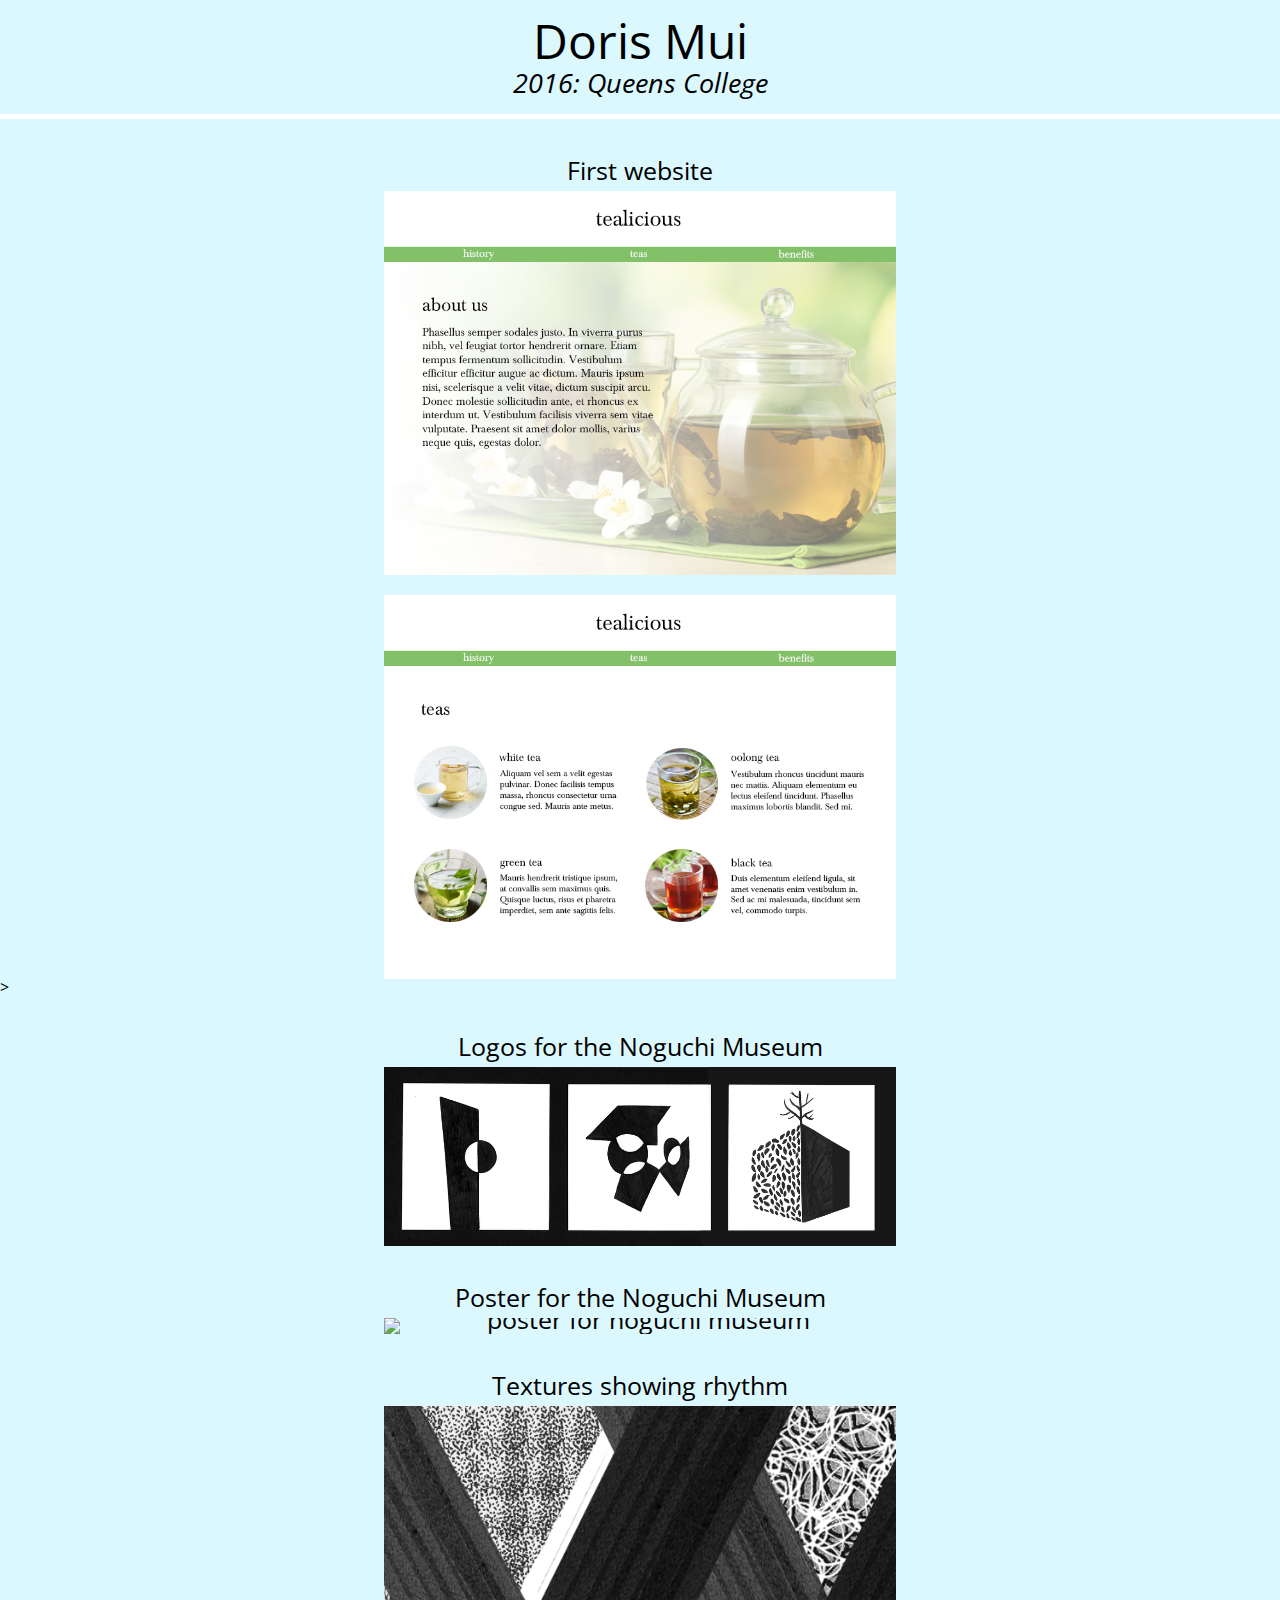
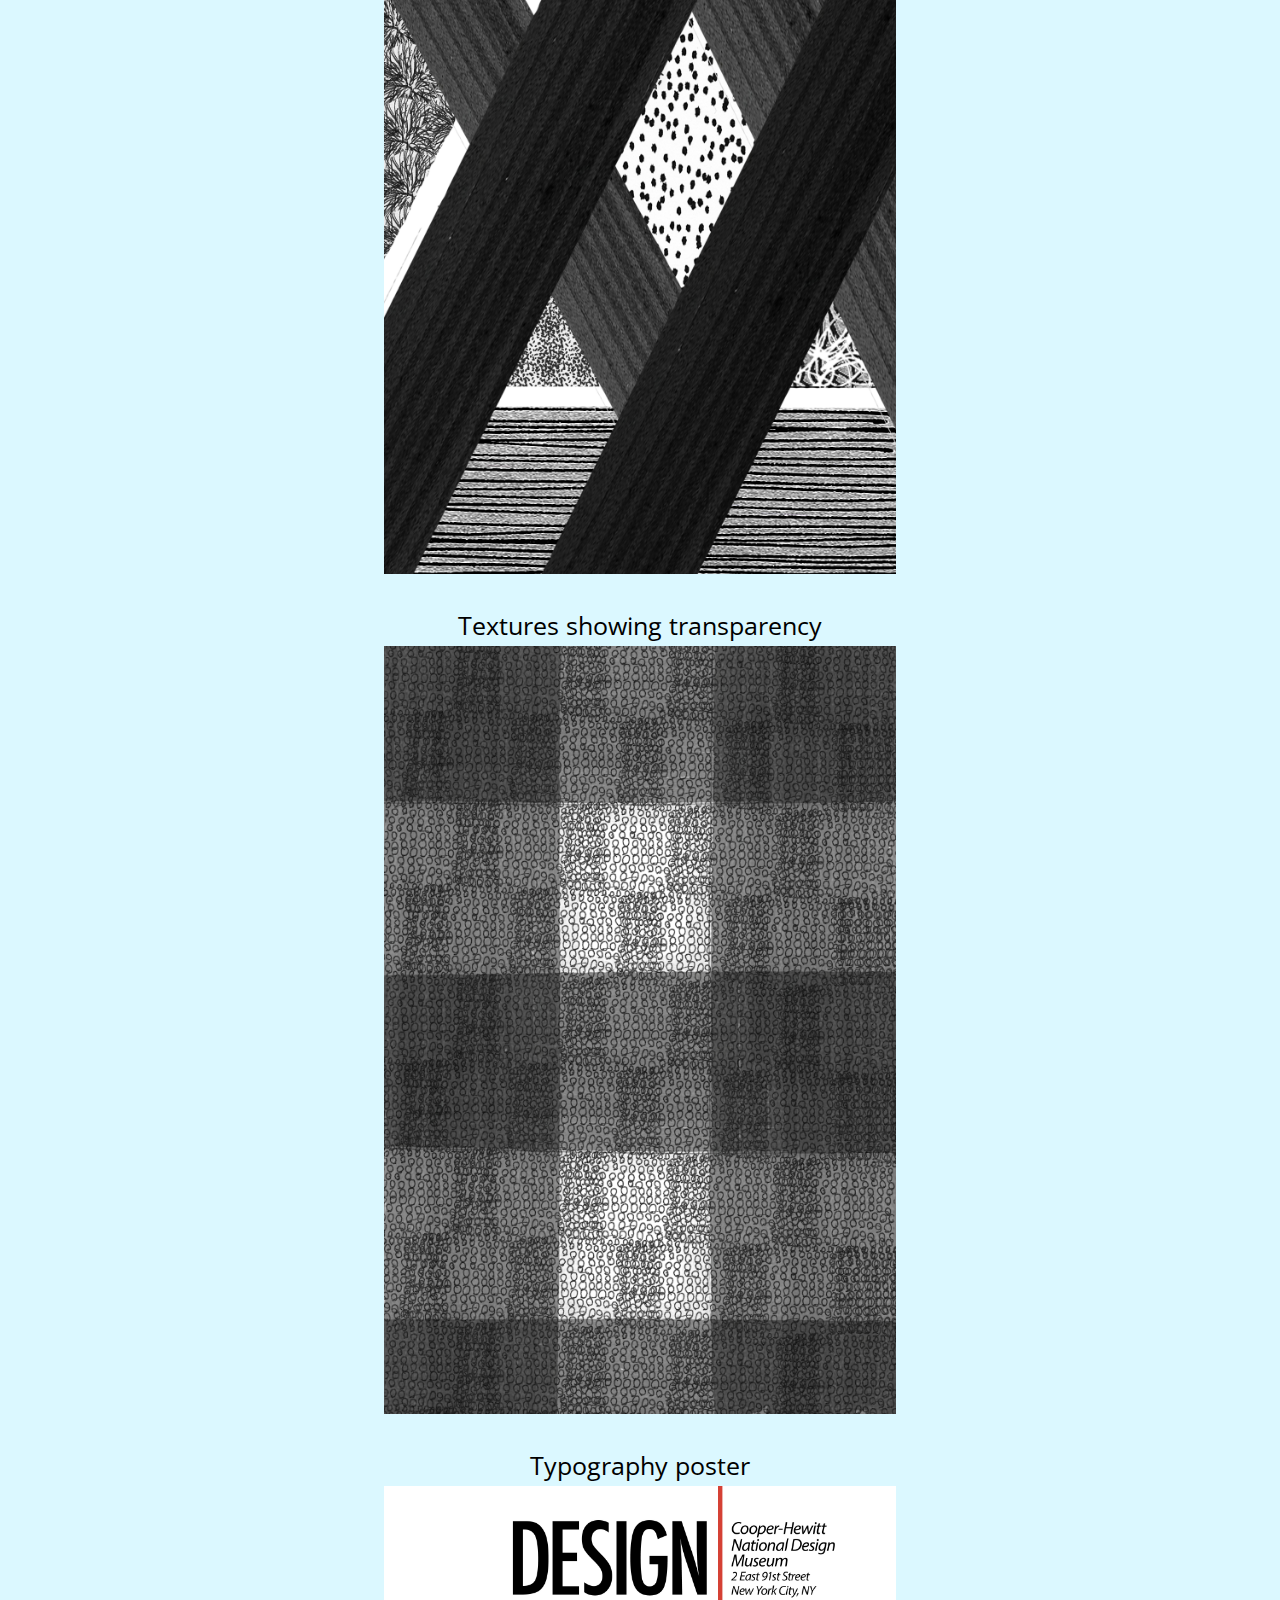
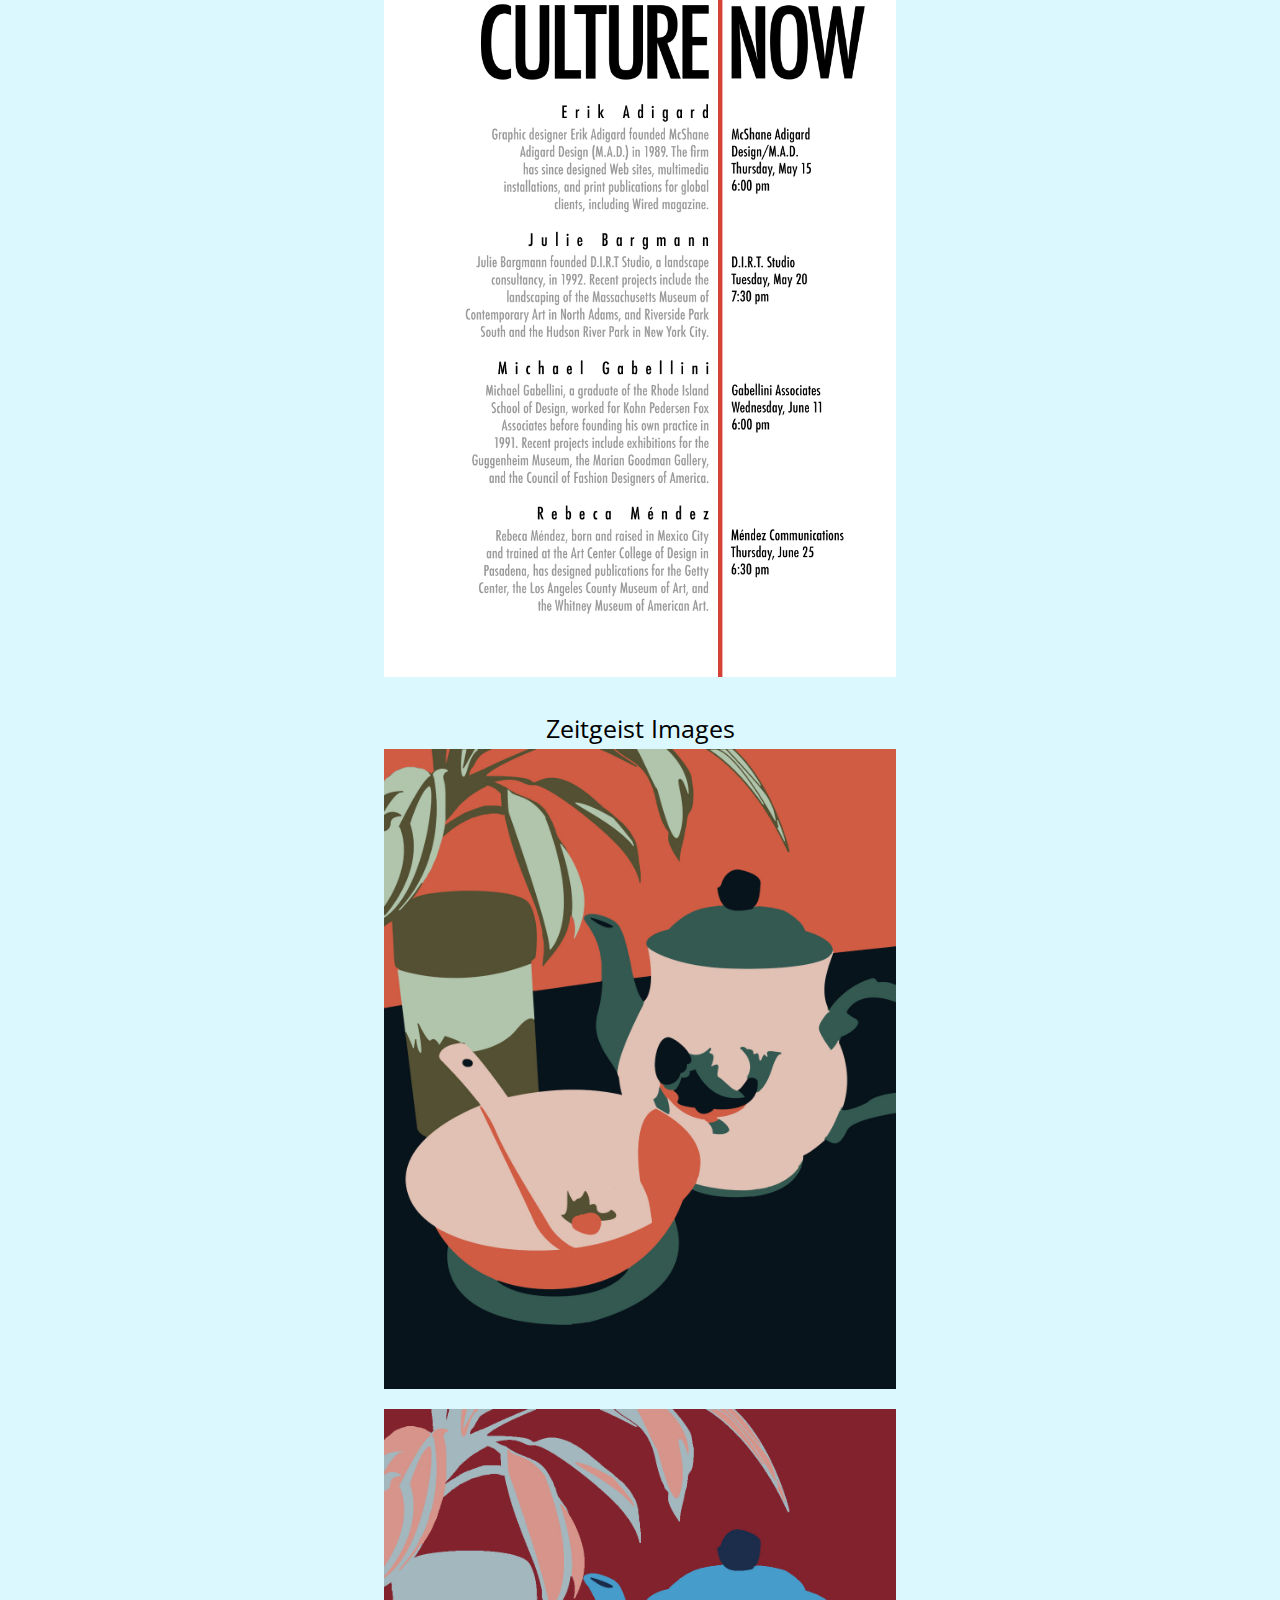
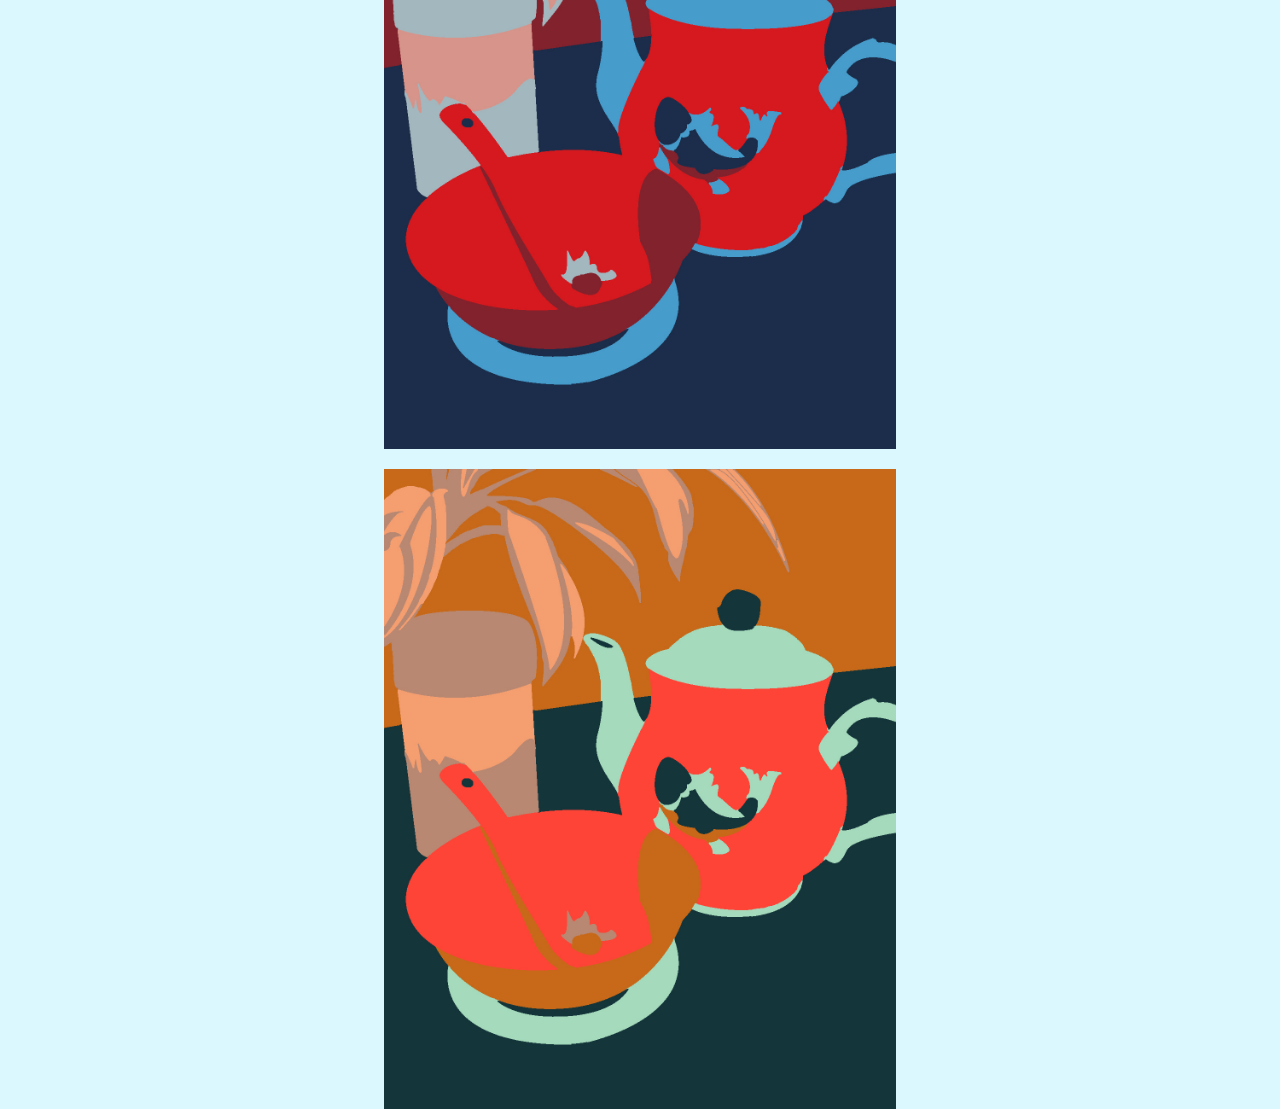
==== portfolio.html @ 387b8165 "Initial Commit" ====
<!DOCTYPE html>
<html lang="en">
<head>
   <meta charset="utf-8">
   <meta name="viewport" content="width=device-width,initial-scale=1">
   <title>Doris Mui | Portfolio</title>
   <link rel="stylesheet" href="reset.css">
   <link rel="stylesheet" href="portfolio-style.css">
   <link rel="stylesheet" href="https://fonts.googleapis.com/css?family=Open+Sans+Condensed:300">
</head>
<body>
	<p>Doris Mui</p>
	<p>2016: Queens College</p>
	<hr size="5px" color="white" noshade>
	<div>
		<p> First website </p>
	    <img src="img/tea-site-1.jpg" alt="first website">
	</div>
	<div>
	    <img src="img/tea-site-2.jpg" alt="first website">>
	</div>
	<div>
		<p> Logos for the Noguchi Museum
		<img src="img/noguchi-logos.jpg" alt="logos for noguchi museum">
	</div>
	<div>
		<p> Poster for the Noguchi Museum
		<img src="img/noguchi-poster.png" alt="poster for noguchi museum">
	</div>
	<div>
		<p> Textures showing rhythm </p>	
		<img src="img/rhythm.png" alt="textures showing rhythm">
	</div>
	<div>
		<p> Textures showing transparency </p>
		<img src="img/transparency.png" alt="textures showing transparency">
	</div>
	<div>
		<p> Typography poster </p>
		<img src="img/typography-poster.jpg" alt="typography poster">
	</div>
	<div>
		<p> Zeitgeist Images </p>
		<img src="img/zeitgeist-1.jpg" alt="zeitgeist">
		<img src="img/zeitgeist-2.jpg" alt="zeitgeist">
		<img src="img/zeitgeist-3.jpg" alt="zeitgeist">
	</div>
</body>
---- portfolio-style.css ----
body {
	background-color: #dbf8ff;
    font-family: 'Open Sans Condensed', sans-serif;
}
p {
	text-align: center;
	font-size: 3rem;
	margin-top: 40px;
	margin-bottom: 0px;
	line-height: 2px;
}
p+p {
	font-size: 27px;
	margin-bottom: 30px;
	font-style: italic;
}
div p {
	margin-top: 50px;
	font-size: 25px;
}
img {
	display: block;
	margin-left: auto;
	margin-right: auto;
	margin-top: 20px;
	width: 40%;
}
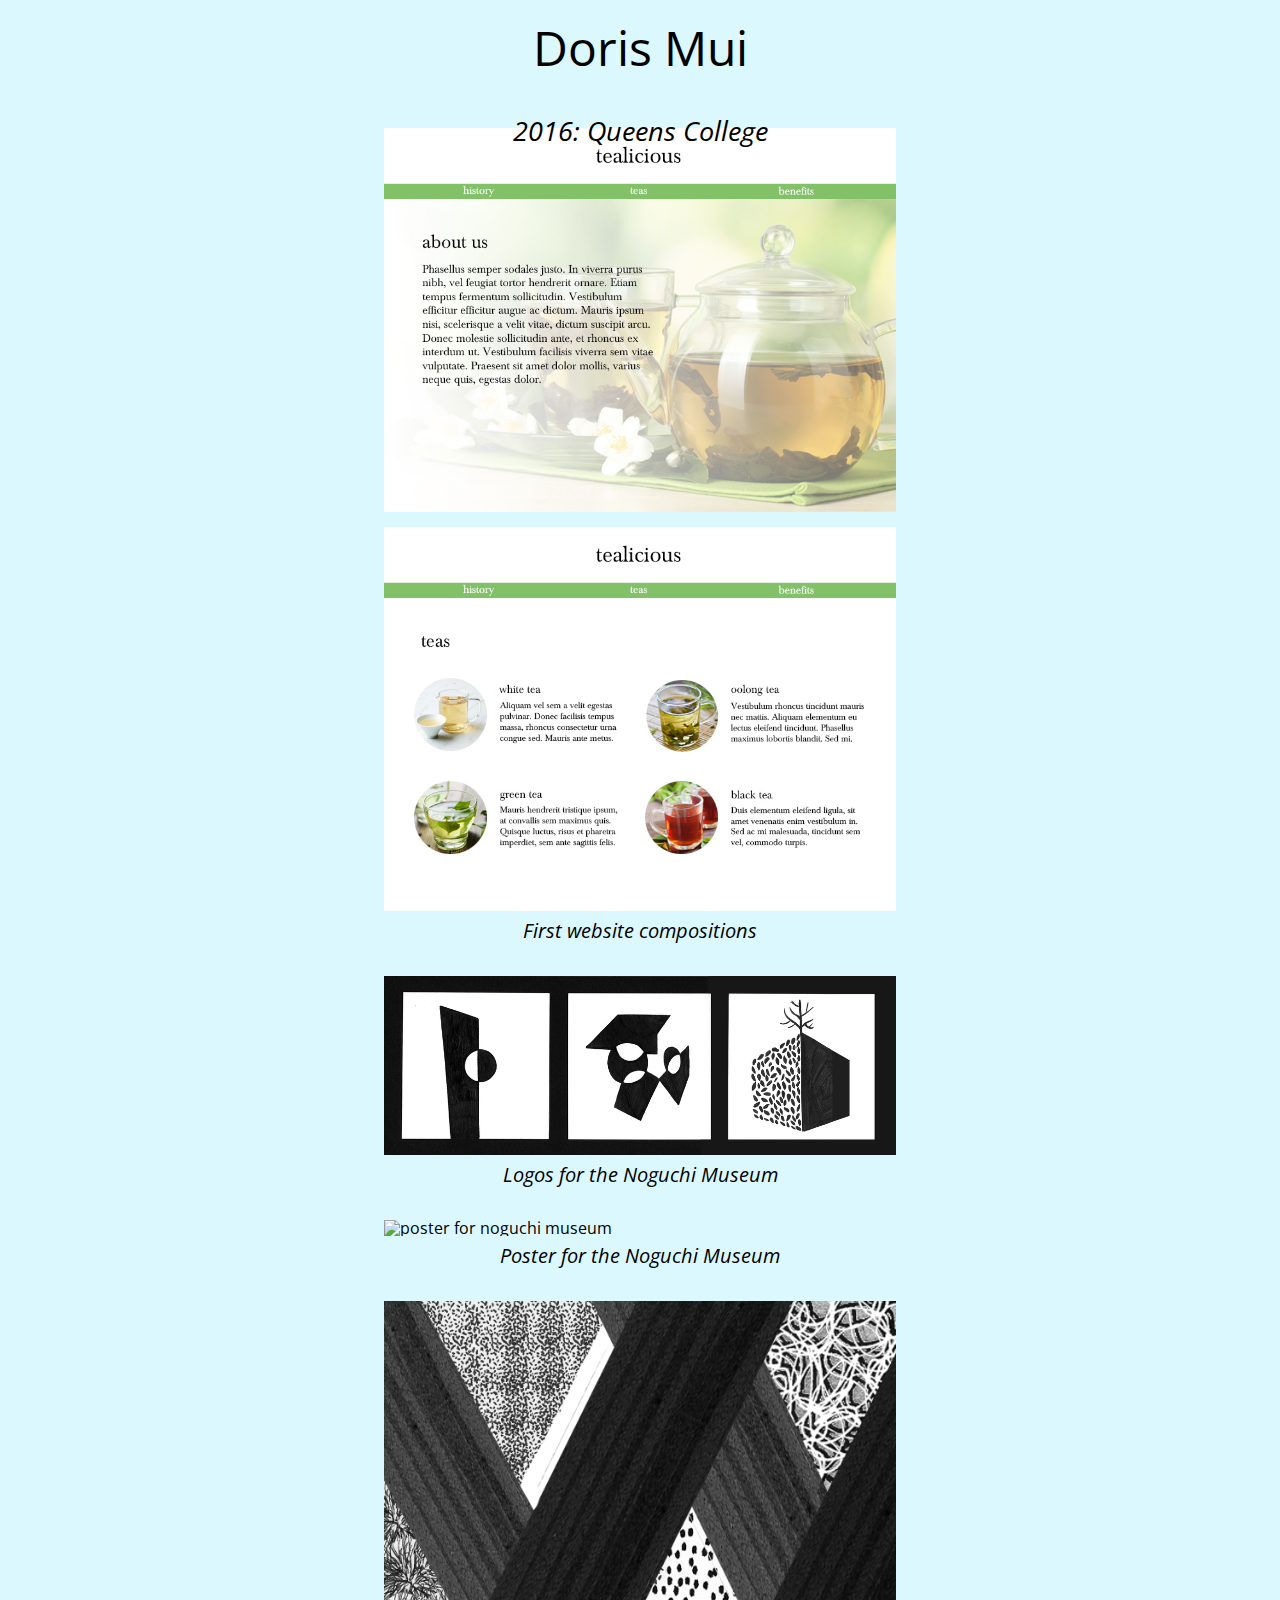
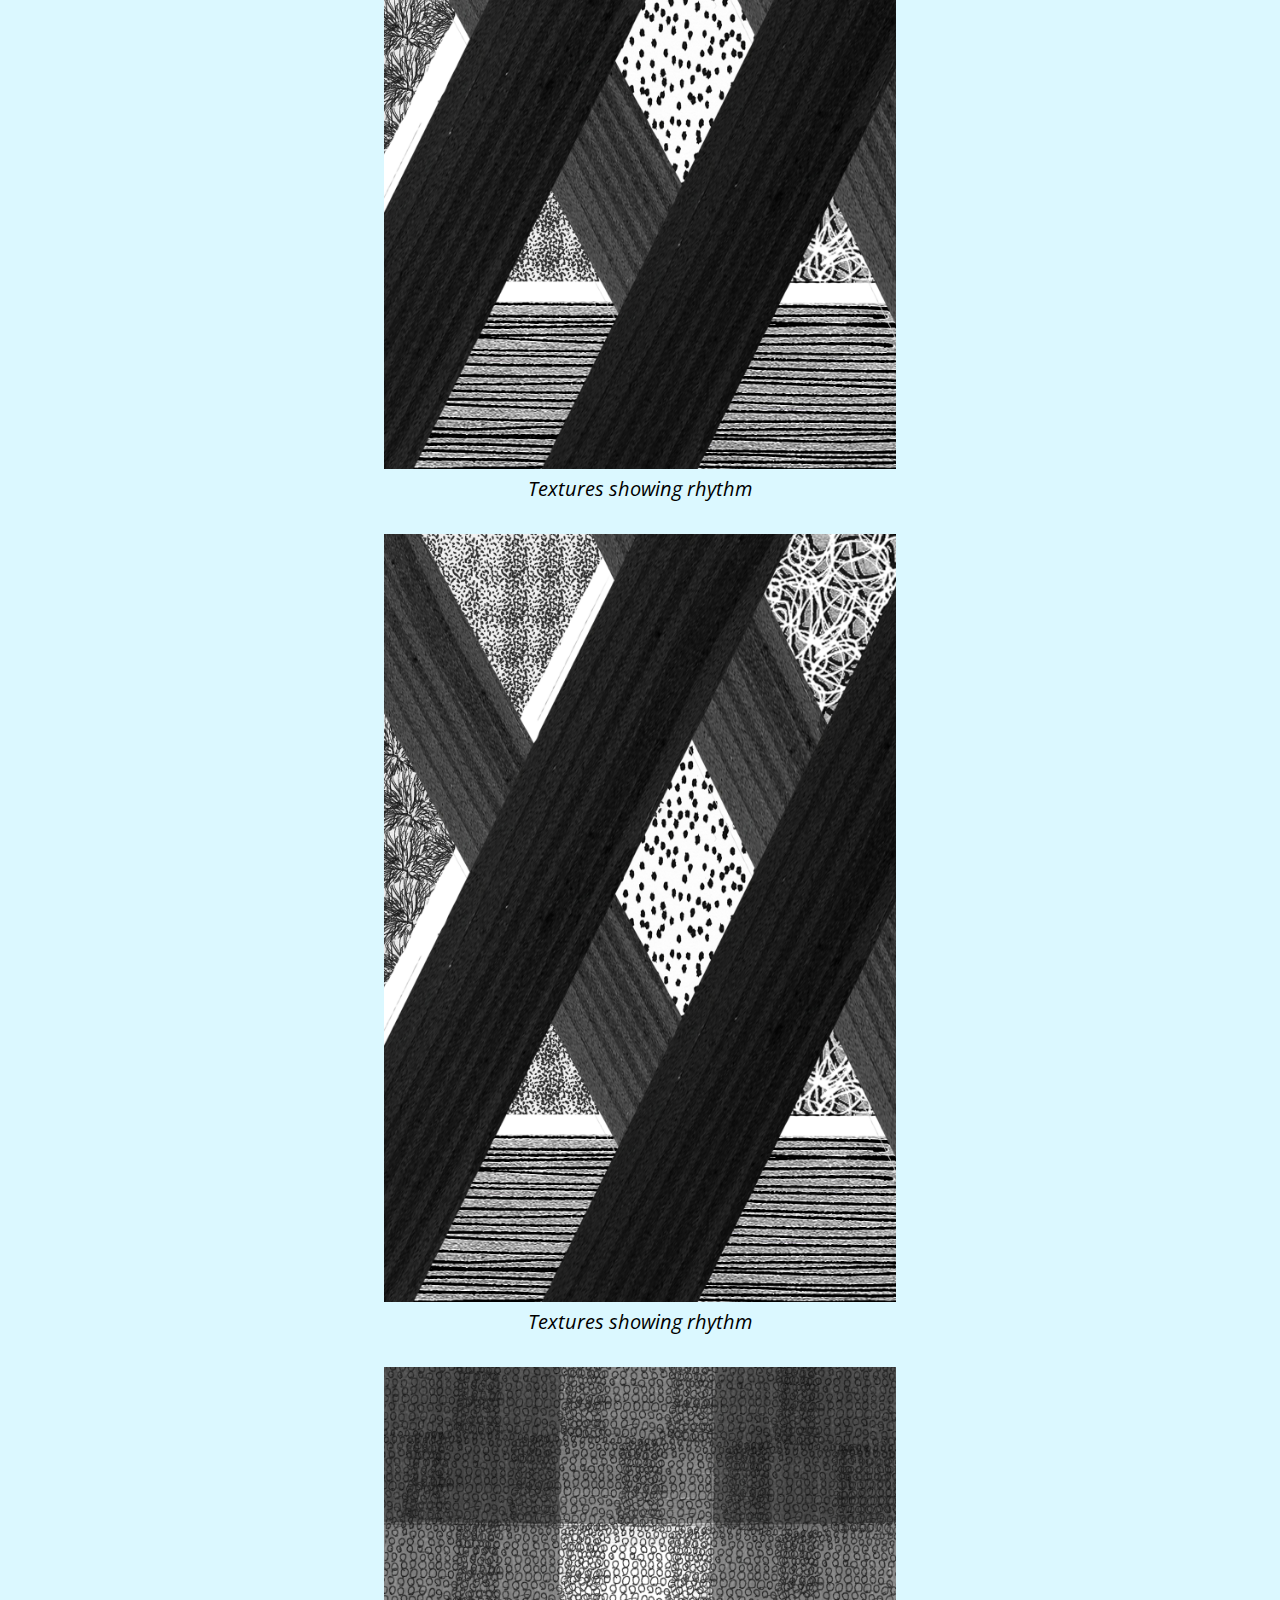
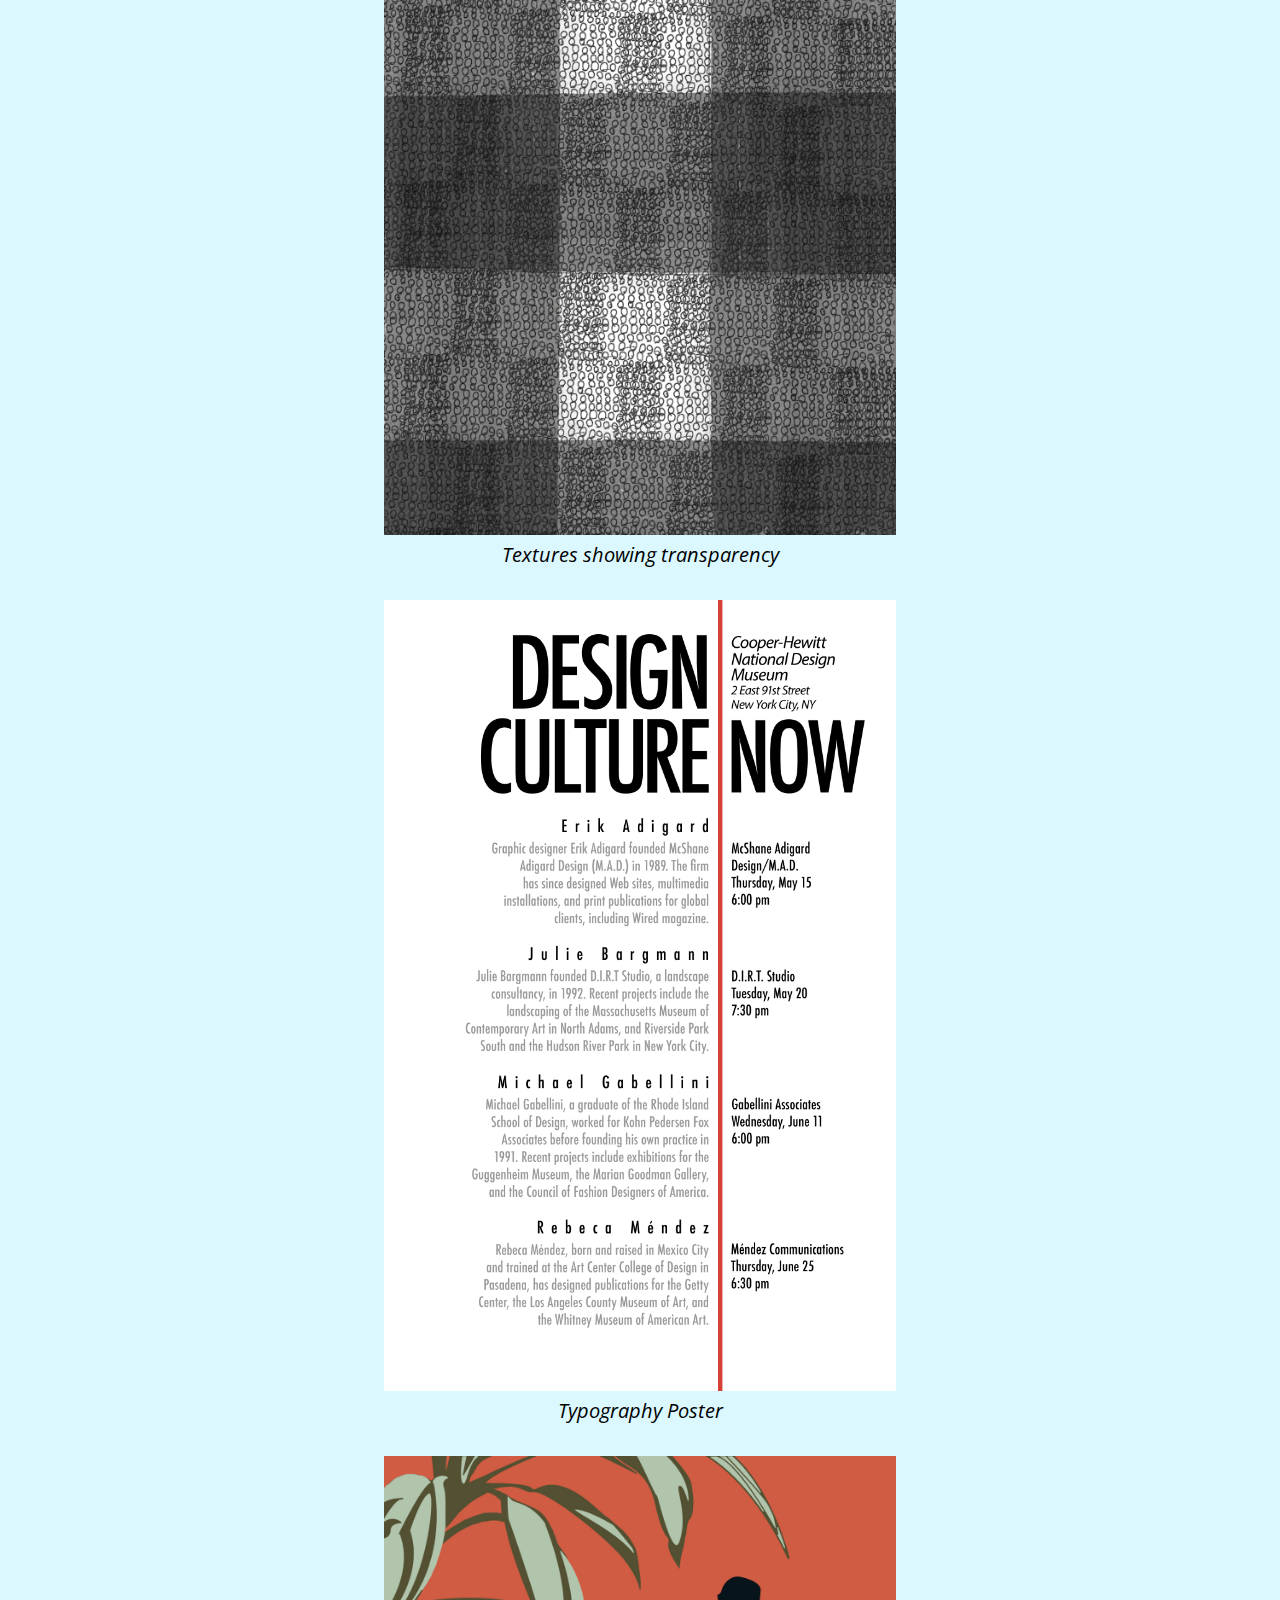
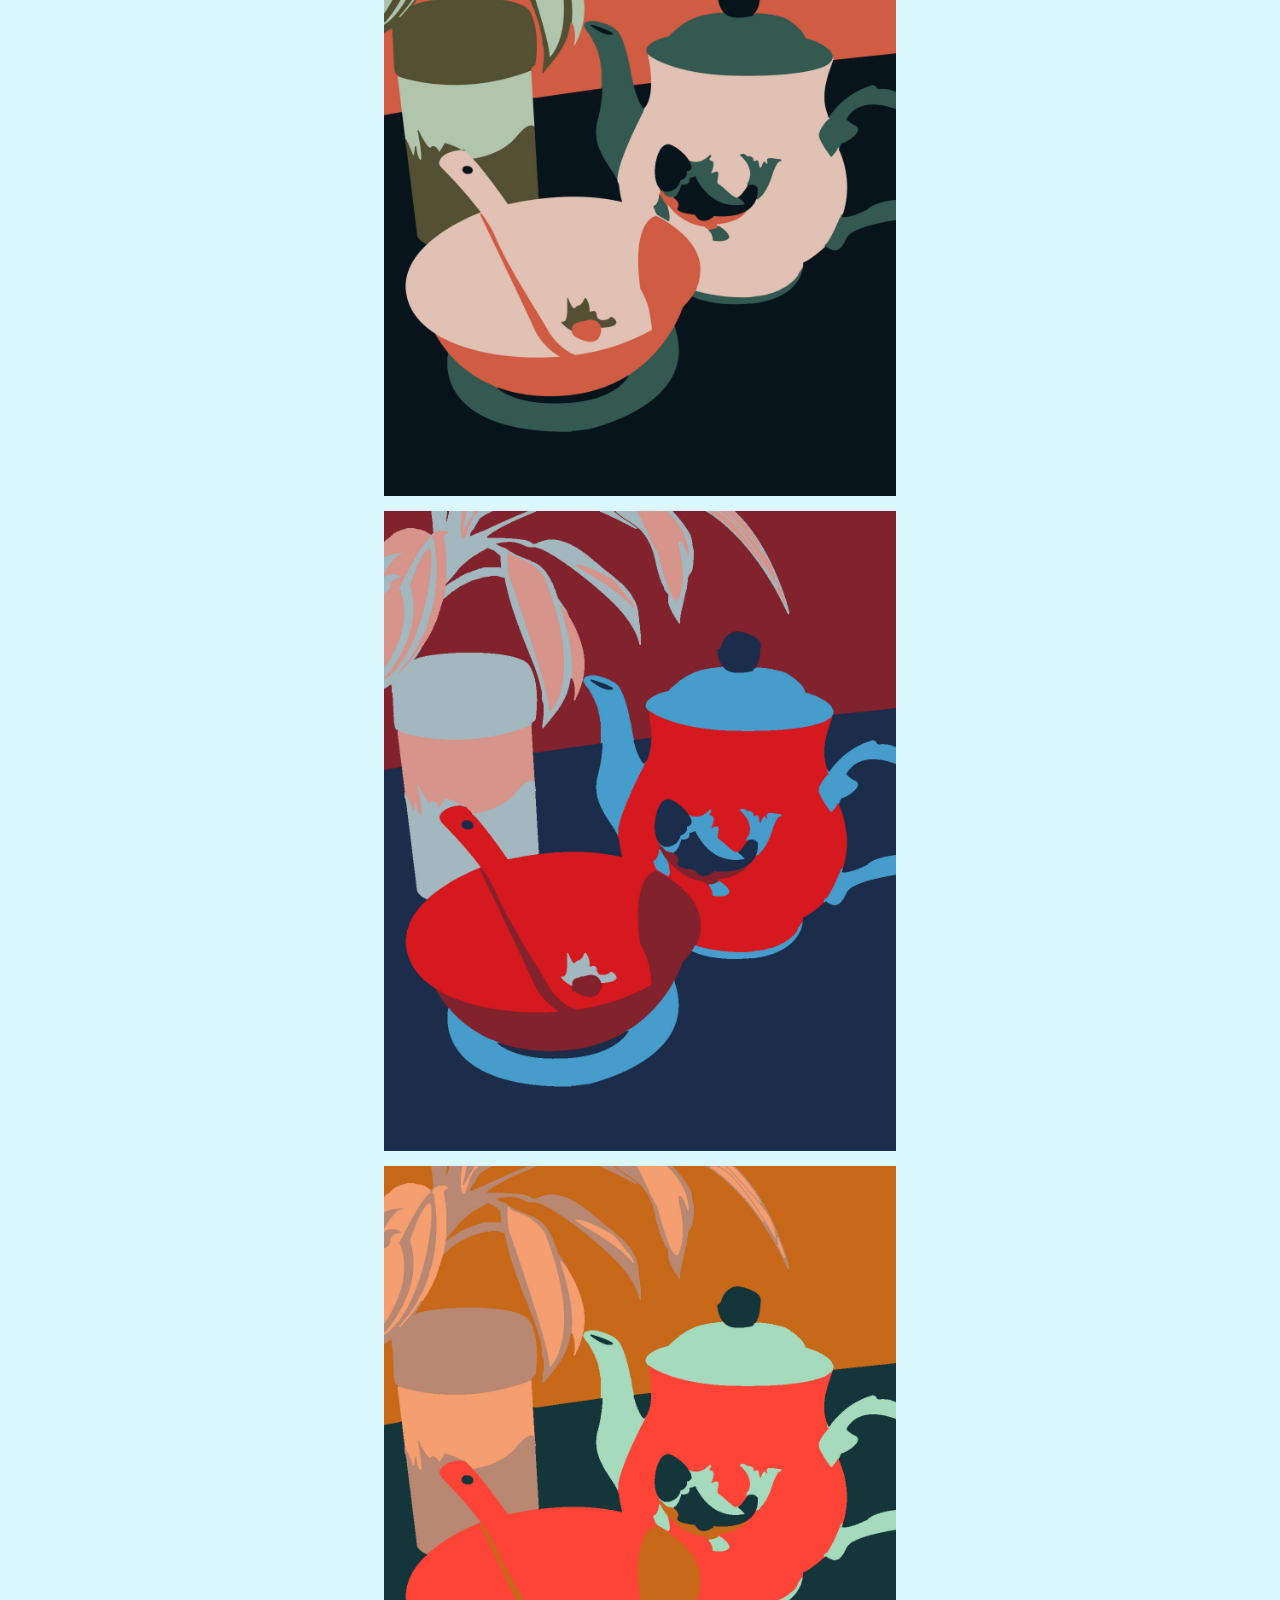
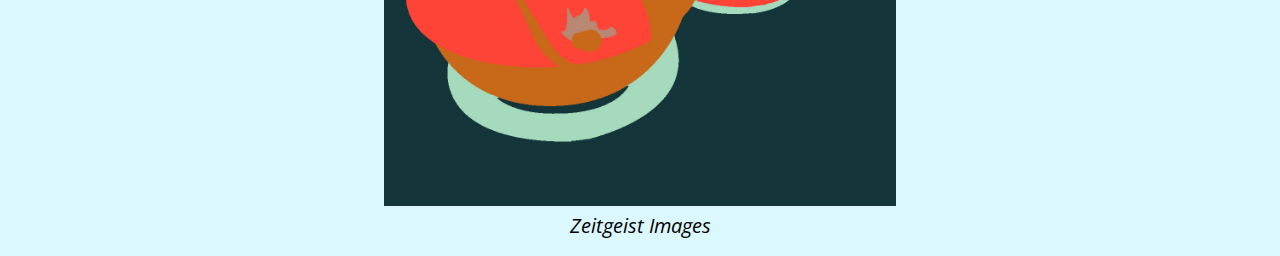
==== commit d04e1c8e: "Changed captions and positioning" ====
--- a/portfolio.html
+++ b/portfolio.html
@@ -9,40 +9,43 @@
    <link rel="stylesheet" href="https://fonts.googleapis.com/css?family=Open+Sans+Condensed:300">
 </head>
 <body>
-	<p>Doris Mui</p>
+	<div>
+	<a href="index.html">Doris Mui</a>
 	<p>2016: Queens College</p>
-	<hr size="5px" color="white" noshade>
-	<div>
-		<p> First website </p>
-	    <img src="img/tea-site-1.jpg" alt="first website">
 	</div>
-	<div>
-	    <img src="img/tea-site-2.jpg" alt="first website">>
-	</div>
-	<div>
-		<p> Logos for the Noguchi Museum
+	<figure>
+		<img src="img/tea-site-1.jpg" alt="first website">
+	    <img src="img/tea-site-2.jpg" alt="first website">
+	    <figcaption>First website compositions</figcaption>
+	</figure>
+	<figure>
 		<img src="img/noguchi-logos.jpg" alt="logos for noguchi museum">
-	</div>
-	<div>
-		<p> Poster for the Noguchi Museum
+		<figcaption>Logos for the Noguchi Museum</figcaption>
+	</figure>
+	<figure>
 		<img src="img/noguchi-poster.png" alt="poster for noguchi museum">
-	</div>
-	<div>
-		<p> Textures showing rhythm </p>	
+		<figcaption>Poster for the Noguchi Museum</figcaption>
+	</figure>
+	<figure>
 		<img src="img/rhythm.png" alt="textures showing rhythm">
-	</div>
-	<div>
-		<p> Textures showing transparency </p>
+		<figcaption>Textures showing rhythm</figcaption>
+	</figure>
+	<figure>
+		<img src="img/rhythm.png" alt="textures showing rhythm">
+		<figcaption>Textures showing rhythm</figcaption>
+	</figure>
+	<figure>
 		<img src="img/transparency.png" alt="textures showing transparency">
-	</div>
-	<div>
-		<p> Typography poster </p>
+		<figcaption>Textures showing transparency</figcaption>
+	</figure>
+	<figure>
 		<img src="img/typography-poster.jpg" alt="typography poster">
-	</div>
-	<div>
-		<p> Zeitgeist Images </p>
+		<figcaption>Typography Poster</figcaption>
+	</figure>	
+	<figure>
 		<img src="img/zeitgeist-1.jpg" alt="zeitgeist">
 		<img src="img/zeitgeist-2.jpg" alt="zeitgeist">
 		<img src="img/zeitgeist-3.jpg" alt="zeitgeist">
-	</div>
+		<figcaption>Zeitgeist Images</figcaption>
+	</figure>
 </body>
--- a/portfolio-style.css
+++ b/portfolio-style.css
@@ -2,26 +2,42 @@
 	background-color: #dbf8ff;
     font-family: 'Open Sans Condensed', sans-serif;
 }
-p {
-	text-align: center;
+a {
 	font-size: 3rem;
-	margin-top: 40px;
+	margin-top: 30px;
 	margin-bottom: 0px;
 	line-height: 2px;
+	position: absolute;
+	left: 50%;
+	top: 2%;
+	transform: translate(-50%, -50%);
+	text-decoration: none;
+	color: black;
 }
-p+p {
+p {
 	font-size: 27px;
-	margin-bottom: 30px;
 	font-style: italic;
-}
-div p {
-	margin-top: 50px;
-	font-size: 25px;
+	padding-bottom: 100px;
+	position: absolute;
+	left: 50%;
+	top: 20%;
+	transform: translate(-50%, -50%);
 }
 img {
 	display: block;
 	margin-left: auto;
 	margin-right: auto;
-	margin-top: 20px;
+	margin-top: 15px;
 	width: 40%;
 }
+
+figcaption {
+	font-size: 20px;
+	font-style: italic;
+	text-align: center;
+	padding-top: 10px;
+	padding-bottom: 20px;
+}
+div {
+	margin-bottom: 10%;
+}